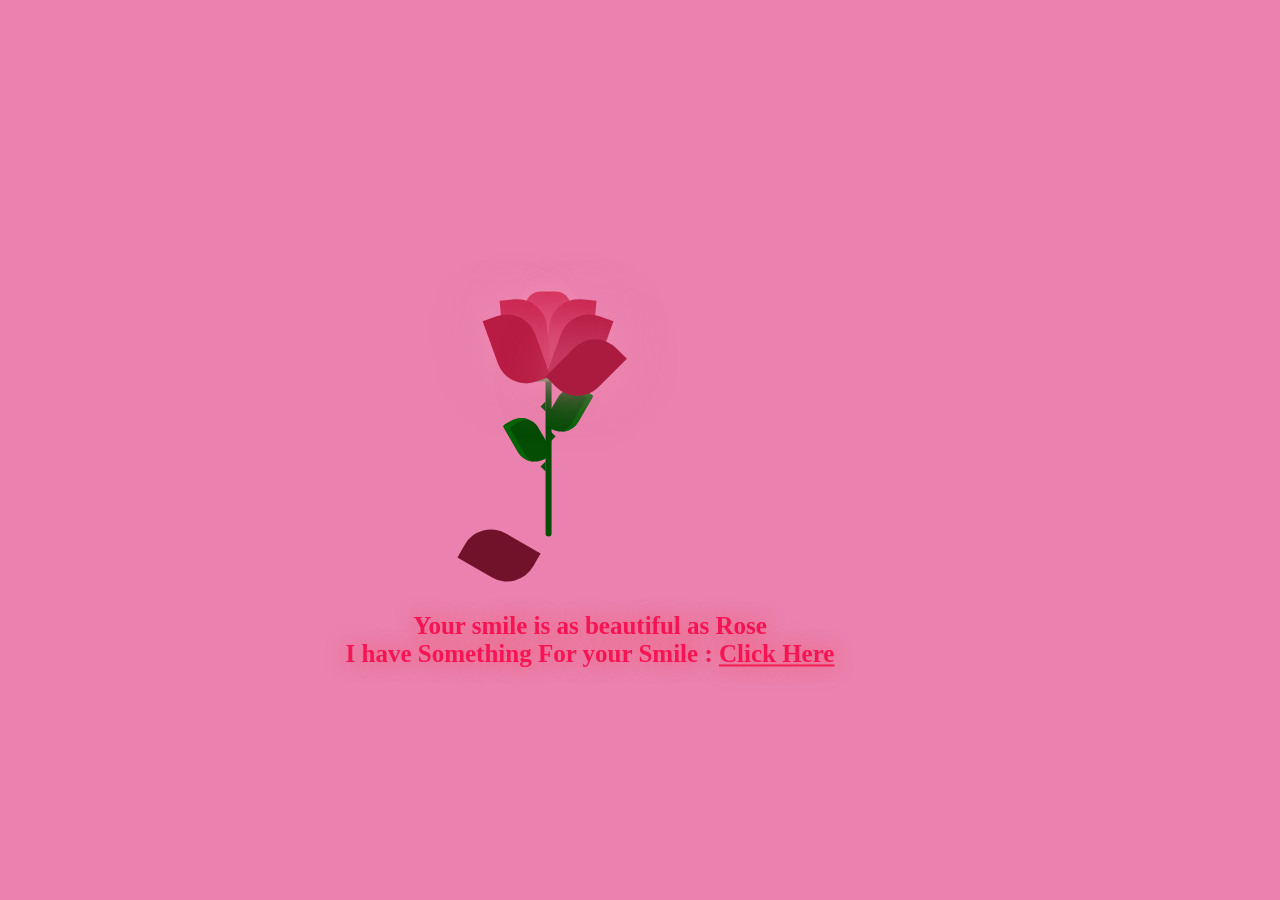
==== index.html @ bc7bc5de "Add files via upload" ====
<!DOCTYPE html>
<html lang="en">
  <head>
    <meta charset="UTF-8" />
    <meta name="viewport" content="width=device-width, initial-scale=1.0" />
    <title>FOR YOU</title>
    <link rel="stylesheet" href="style.css" />
    <link
      href="https://fonts.googleapis.com/css?family=Indie+Flower"
      rel="stylesheet"
      type="text/css"
    />
  </head>
  <body>
    <div class="container">
      <div class="glass">
        <div class="shine"></div>
      </div>
      <div class="thorns">
        <div></div>
        <div></div>
        <div></div>
        <div></div>
      </div>
      <div class="leaves">
        <div></div>
        <div></div>
        <div></div>
        <div></div>
      </div>
      <div class="petals">
        <div></div>
        <div></div>
        <div></div>
        <div></div>
        <div></div>
        <div></div>
        <div></div>
      </div>
      <div class="text">
        <h2></h2> Your smile is as beautiful as Rose <br /> 
       I have Something For your Smile : <a href="new.html">Click Here</a></h2>
      </div>
    </div>
  </body>
</html>
---- style.css ----
@import url("https://fonts.googleapis.com/css2?family=Great+Vibes&display=swap");
body {
  height: 100%;
  width: 100%;
  background: #ea81ae;
  overflow: hidden;
  text-align: center;
  justify-content: center;
}

.container {
  position: absolute;
  left: 50%;
  top: 50%;
  transform: translate(-50%, -50%);
}

.glass {
  height: 350px;
  width: 200px;
}

.petals > div {
  position: absolute;
  background: #d52d58;
  width: 45px;
  height: 80px;
  top: 55px;
  transition: all 0.5s ease-out;
}
.petals > div:nth-child(1) {
  border-radius: 15px;
  box-shadow: 0px 0px 30px #f594b8;
  left: 80px;
  top: 60px;
  background: #d52d58;
}
.petals > div:nth-child(2),
.petals > div:nth-child(4),
.petals > div:nth-child(6) {
  background: #b81b43;
  left: 60px;
  border-radius: 0px 30px 0px 30px;
  transform-origin: bottom right;
}
.petals > div:nth-child(3),
.petals > div:nth-child(5),
.petals > div:nth-child(7) {
  background: #b81b43;
  left: 100px;
  border-radius: 30px 0px 30px 0px;
  transform-origin: bottom left;
}
.petals > div:nth-child(2) {
  z-index: 5;
  background: #ab1a3f;
  top: 75px;
  height: 70px;
  box-shadow: 0px 0px 50px rgba(245, 148, 184, 0.5);
  animation: bloom2 3s ease-in-out;
  animation-fill-mode: forwards;
}
.petals > div:nth-child(3) {
  z-index: 4;
  background: #ab1a3f;
  top: 75px;
  height: 70px;
  box-shadow: 0px 0px 50px rgba(245, 148, 184, 0.5);
  animation: bloom3 3s ease-in-out, glowing 2.5s ease-in-out infinite;
  animation-fill-mode: forwards;
}
.petals > div:nth-child(4) {
  z-index: 3;
  background: #b81b43;
  top: 70px;
  height: 75px;
  box-shadow: 0px 0px 50px rgba(245, 148, 184, 0.5);
  animation: bloom4 3s ease-in-out, glowing 2.5s ease-in-out infinite;
  animation-fill-mode: forwards;
}
.petals > div:nth-child(5) {
  z-index: 2;
  background: #b81b43;
  top: 70px;
  height: 75px;
  box-shadow: 0px 0px 50px rgba(245, 148, 184, 0.5);
  animation: bloom5 3s ease-in-out, glowing 2.5s ease-in-out infinite;
  animation-fill-mode: forwards;
}
.petals > div:nth-child(6) {
  z-index: 1;
  background: #c9204b;
  top: 65px;
  height: 70px;
  box-shadow: 0px 0px 50px rgba(245, 148, 184, 0.3);
  animation: bloom6 3s ease-in-out, glowing 2.5s ease-in-out infinite;
  animation-fill-mode: forwards;
}
.petals > div:nth-child(7) {
  z-index: 0;
  background: #c9204b;
  top: 65px;
  height: 70px;
  box-shadow: 0px 0px 50px rgba(245, 148, 184, 0.3);
  animation: bloom7 3s ease-in-out, glowing 2.5s ease-in-out infinite;
  animation-fill-mode: forwards;
}

.deadPetals > div {
  position: absolute;
  background: #d52d58;
  width: 20px;
  height: 15px;
  top: 120px;
  border-radius: 0px 30px 0px 30px;
  box-shadow: 0px 0px 30px rgba(245, 148, 184, 0.5);
  transition: all 0.5s ease-out;
}
.deadPetals > div:nth-child(1) {
  left: 80px;
  transform: rotate(-30deg);
  animation: falling 10s 4s ease-in-out infinite;
}
.deadPetals > div:nth-child(2) {
  left: 101px;
  transform: rotate(-30deg);
  animation: falling 20s 8s ease-in-out infinite;
}
.deadPetals > div:nth-child(3) {
  left: 79px;
  transform: rotate(-30deg);
  animation: falling 20s 12s ease-in-out infinite;
}
.deadPetals > div:nth-child(4) {
  left: 92px;
  transform: rotate(-30deg);
  animation: falling 20s 16s ease-in-out infinite;
}

.leaves > div:nth-last-child(1) {
  position: absolute;
  width: 55px;
  height: 30px;
  background: #338f37;
  top: 120px;
  left: 75px;
  border-radius: 100px;
}
.leaves > div:nth-child(1) {
  position: absolute;
  width: 6px;
  height: 210px;
  background: #054c05;
  top: 95px;
  left: 100px;
  border-radius: 0 0 100px 100px;
}
.leaves > div:nth-child(2) {
  position: absolute;
  width: 30px;
  height: 50px;
  top: 53px;
  border-radius: 5px 40px 20px 40px;
  background: #054c05;
  transform-origin: bottom;
  transform: rotate(-30deg);
  top: 180px;
  left: 80px;
  box-shadow: inset 5px 5px #066406;
}
.leaves > div:nth-child(3) {
  position: absolute;
  width: 30px;
  height: 50px;
  top: 53px;
  border-radius: 40px 5px 40px 20px;
  background: #054c05;
  transform-origin: bottom;
  transform: rotate(30deg);
  top: 150px;
  left: 95px;
  box-shadow: inset -5px 5px #066406;
}

.thorns > div {
  position: absolute;
  width: 0;
  height: 0;
  top: 140px;
}
.thorns > div:nth-child(odd) {
  border-top: 5px solid transparent;
  border-bottom: 5px solid transparent;
  border-left: 5px solid #054c05;
  left: 105px;
}
.thorns > div:nth-child(even) {
  border-top: 5px solid transparent;
  border-bottom: 5px solid transparent;
  border-right: 5px solid #054c05;
  left: 95px;
}
.thorns > div:nth-child(1) {
  top: 200px;
}
.thorns > div:nth-child(2) {
  top: 170px;
}
.thorns > div:nth-child(4) {
  top: 230px;
}

@keyframes bloom2 {
  50% {
    transform: rotate(-90deg);
    top: 200px;
    left: 100px;
  }
  100% {
    transform: rotate(-60deg);
    top: 252px;
    left: 50px;
    background: #71122a;
    box-shadow: 0px 0px 0px rgba(245, 148, 184, 0);
  }
}
@keyframes bloom3 {
  100% {
    transform: rotate(45deg);
  }
}
@keyframes bloom4 {
  100% {
    transform: rotate(-20deg);
  }
}
@keyframes bloom5 {
  100% {
    transform: rotate(20deg);
  }
}
@keyframes bloom6 {
  100% {
    transform: rotate(-5deg);
  }
}
@keyframes bloom7 {
  100% {
    transform: rotate(5deg);
  }
}
@keyframes glowing {
  50% {
    background: #d7365f;
    box-shadow: 0px 0px 60px #f594b8;
  }
}
@keyframes falling {
  20% {
    top: 335px;
    background: #9d193b;
    box-shadow: 0px 0px 0px rgba(245, 148, 184, 0);
  }
  100% {
    top: 335px;
    opacity: 0;
  }
}
.text {
  font-family: cursive;
  font-weight: 800;
  font-size: 25px;
  text-align: center;
  justify-content: center;
  color: rgb(245, 20, 84);
  text-shadow: 0 0 20px rgb(241, 94, 106);
  margin-left: -100px;
}
.text a {
  color: rgb(245, 20, 84);
}
.text a:hover {
  color: white;
  text-shadow: 0 0 20px rgb(235, 25, 42);
}
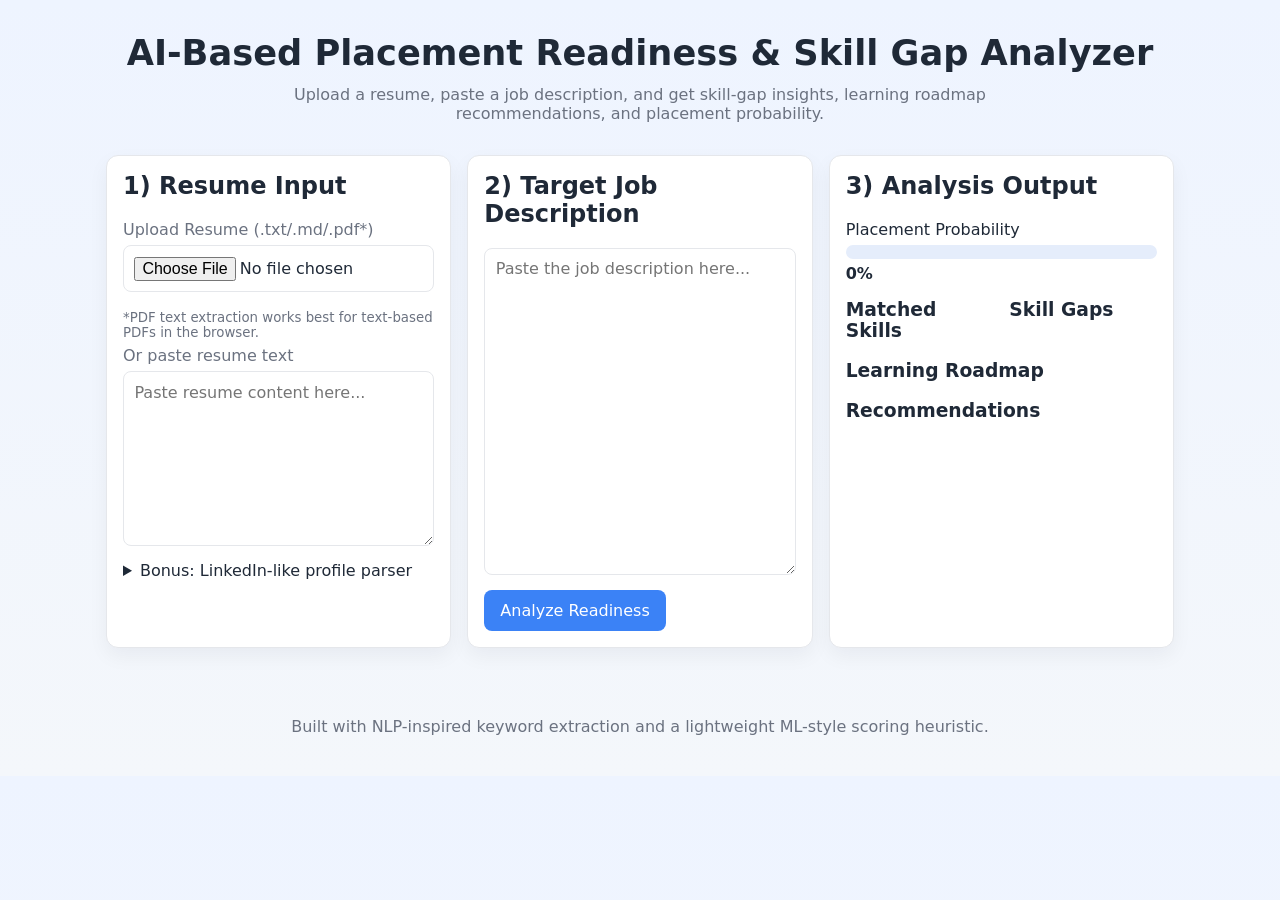
==== commit cd5157e9: "Build AI placement readiness and skill gap analyzer web app" ====
--- a/index.html
+++ b/index.html
@@ -1,46 +1,97 @@
-<!DOCTYPE html>
-<html lang="en">
-  <head>
-    <meta charset="UTF-8" />
-    <meta name="viewport" content="width=device-width, initial-scale=1.0" />
-    <title>FOR YOU</title>
-    <link rel="stylesheet" href="style.css" />
-    <link
-      href="https://fonts.googleapis.com/css?family=Indie+Flower"
-      rel="stylesheet"
-      type="text/css"
-    />
-  </head>
-  <body>
-    <div class="container">
-      <div class="glass">
-        <div class="shine"></div>
-      </div>
-      <div class="thorns">
-        <div></div>
-        <div></div>
-        <div></div>
-        <div></div>
-      </div>
-      <div class="leaves">
-        <div></div>
-        <div></div>
-        <div></div>
-        <div></div>
-      </div>
-      <div class="petals">
-        <div></div>
-        <div></div>
-        <div></div>
-        <div></div>
-        <div></div>
-        <div></div>
-        <div></div>
-      </div>
-      <div class="text">
-        <h2></h2> Your smile is as beautiful as Rose <br /> 
-       I have Something For your Smile : <a href="new.html">Click Here</a></h2>
-      </div>
-    </div>
-  </body>
-</html>
+<!DOCTYPE html>
+<html lang="en">
+  <head>
+    <meta charset="UTF-8" />
+    <meta name="viewport" content="width=device-width, initial-scale=1.0" />
+    <title>AI Placement Readiness & Skill Gap Analyzer</title>
+    <link rel="stylesheet" href="style.css" />
+  </head>
+  <body>
+    <header class="hero">
+      <h1>AI-Based Placement Readiness & Skill Gap Analyzer</h1>
+      <p>
+        Upload a resume, paste a job description, and get skill-gap insights,
+        learning roadmap recommendations, and placement probability.
+      </p>
+    </header>
+
+    <main class="grid">
+      <section class="card">
+        <h2>1) Resume Input</h2>
+        <label for="resumeFile">Upload Resume (.txt/.md/.pdf*)</label>
+        <input id="resumeFile" type="file" accept=".txt,.md,.pdf" />
+        <small
+          >*PDF text extraction works best for text-based PDFs in the
+          browser.</small
+        >
+
+        <label for="resumeText">Or paste resume text</label>
+        <textarea
+          id="resumeText"
+          rows="8"
+          placeholder="Paste resume content here..."
+        ></textarea>
+
+        <details>
+          <summary>Bonus: LinkedIn-like profile parser</summary>
+          <p>
+            Paste exported profile sections (About, Experience, Skills) below
+            to enrich analysis.
+          </p>
+          <textarea
+            id="linkedinText"
+            rows="6"
+            placeholder="Paste LinkedIn-like profile text..."
+          ></textarea>
+        </details>
+      </section>
+
+      <section class="card">
+        <h2>2) Target Job Description</h2>
+        <textarea
+          id="jobDescription"
+          rows="16"
+          placeholder="Paste the job description here..."
+        ></textarea>
+        <button id="analyzeBtn">Analyze Readiness</button>
+      </section>
+
+      <section class="card results">
+        <h2>3) Analysis Output</h2>
+        <div class="metric">
+          <span>Placement Probability</span>
+          <div class="bar-wrap">
+            <div id="probBar" class="bar"></div>
+          </div>
+          <strong id="probability">0%</strong>
+        </div>
+
+        <div class="two-col">
+          <div>
+            <h3>Matched Skills</h3>
+            <ul id="matchedSkills"></ul>
+          </div>
+          <div>
+            <h3>Skill Gaps</h3>
+            <ul id="skillGaps"></ul>
+          </div>
+        </div>
+
+        <h3>Learning Roadmap</h3>
+        <ol id="roadmap"></ol>
+
+        <h3>Recommendations</h3>
+        <ul id="recommendations"></ul>
+      </section>
+    </main>
+
+    <footer>
+      <p>
+        Built with NLP-inspired keyword extraction and a lightweight ML-style
+        scoring heuristic.
+      </p>
+    </footer>
+
+    <script src="app.js"></script>
+  </body>
+</html>
--- a/style.css
+++ b/style.css
@@ -1,285 +1,143 @@
-@import url("https://fonts.googleapis.com/css2?family=Great+Vibes&display=swap");
-body {
-  height: 100%;
-  width: 100%;
-  background: #ea81ae;
-  overflow: hidden;
-  text-align: center;
-  justify-content: center;
-}
-
-.container {
-  position: absolute;
-  left: 50%;
-  top: 50%;
-  transform: translate(-50%, -50%);
-}
-
-.glass {
-  height: 350px;
-  width: 200px;
-}
-
-.petals > div {
-  position: absolute;
-  background: #d52d58;
-  width: 45px;
-  height: 80px;
-  top: 55px;
-  transition: all 0.5s ease-out;
-}
-.petals > div:nth-child(1) {
-  border-radius: 15px;
-  box-shadow: 0px 0px 30px #f594b8;
-  left: 80px;
-  top: 60px;
-  background: #d52d58;
-}
-.petals > div:nth-child(2),
-.petals > div:nth-child(4),
-.petals > div:nth-child(6) {
-  background: #b81b43;
-  left: 60px;
-  border-radius: 0px 30px 0px 30px;
-  transform-origin: bottom right;
-}
-.petals > div:nth-child(3),
-.petals > div:nth-child(5),
-.petals > div:nth-child(7) {
-  background: #b81b43;
-  left: 100px;
-  border-radius: 30px 0px 30px 0px;
-  transform-origin: bottom left;
-}
-.petals > div:nth-child(2) {
-  z-index: 5;
-  background: #ab1a3f;
-  top: 75px;
-  height: 70px;
-  box-shadow: 0px 0px 50px rgba(245, 148, 184, 0.5);
-  animation: bloom2 3s ease-in-out;
-  animation-fill-mode: forwards;
-}
-.petals > div:nth-child(3) {
-  z-index: 4;
-  background: #ab1a3f;
-  top: 75px;
-  height: 70px;
-  box-shadow: 0px 0px 50px rgba(245, 148, 184, 0.5);
-  animation: bloom3 3s ease-in-out, glowing 2.5s ease-in-out infinite;
-  animation-fill-mode: forwards;
-}
-.petals > div:nth-child(4) {
-  z-index: 3;
-  background: #b81b43;
-  top: 70px;
-  height: 75px;
-  box-shadow: 0px 0px 50px rgba(245, 148, 184, 0.5);
-  animation: bloom4 3s ease-in-out, glowing 2.5s ease-in-out infinite;
-  animation-fill-mode: forwards;
-}
-.petals > div:nth-child(5) {
-  z-index: 2;
-  background: #b81b43;
-  top: 70px;
-  height: 75px;
-  box-shadow: 0px 0px 50px rgba(245, 148, 184, 0.5);
-  animation: bloom5 3s ease-in-out, glowing 2.5s ease-in-out infinite;
-  animation-fill-mode: forwards;
-}
-.petals > div:nth-child(6) {
-  z-index: 1;
-  background: #c9204b;
-  top: 65px;
-  height: 70px;
-  box-shadow: 0px 0px 50px rgba(245, 148, 184, 0.3);
-  animation: bloom6 3s ease-in-out, glowing 2.5s ease-in-out infinite;
-  animation-fill-mode: forwards;
-}
-.petals > div:nth-child(7) {
-  z-index: 0;
-  background: #c9204b;
-  top: 65px;
-  height: 70px;
-  box-shadow: 0px 0px 50px rgba(245, 148, 184, 0.3);
-  animation: bloom7 3s ease-in-out, glowing 2.5s ease-in-out infinite;
-  animation-fill-mode: forwards;
-}
-
-.deadPetals > div {
-  position: absolute;
-  background: #d52d58;
-  width: 20px;
-  height: 15px;
-  top: 120px;
-  border-radius: 0px 30px 0px 30px;
-  box-shadow: 0px 0px 30px rgba(245, 148, 184, 0.5);
-  transition: all 0.5s ease-out;
-}
-.deadPetals > div:nth-child(1) {
-  left: 80px;
-  transform: rotate(-30deg);
-  animation: falling 10s 4s ease-in-out infinite;
-}
-.deadPetals > div:nth-child(2) {
-  left: 101px;
-  transform: rotate(-30deg);
-  animation: falling 20s 8s ease-in-out infinite;
-}
-.deadPetals > div:nth-child(3) {
-  left: 79px;
-  transform: rotate(-30deg);
-  animation: falling 20s 12s ease-in-out infinite;
-}
-.deadPetals > div:nth-child(4) {
-  left: 92px;
-  transform: rotate(-30deg);
-  animation: falling 20s 16s ease-in-out infinite;
-}
-
-.leaves > div:nth-last-child(1) {
-  position: absolute;
-  width: 55px;
-  height: 30px;
-  background: #338f37;
-  top: 120px;
-  left: 75px;
-  border-radius: 100px;
-}
-.leaves > div:nth-child(1) {
-  position: absolute;
-  width: 6px;
-  height: 210px;
-  background: #054c05;
-  top: 95px;
-  left: 100px;
-  border-radius: 0 0 100px 100px;
-}
-.leaves > div:nth-child(2) {
-  position: absolute;
-  width: 30px;
-  height: 50px;
-  top: 53px;
-  border-radius: 5px 40px 20px 40px;
-  background: #054c05;
-  transform-origin: bottom;
-  transform: rotate(-30deg);
-  top: 180px;
-  left: 80px;
-  box-shadow: inset 5px 5px #066406;
-}
-.leaves > div:nth-child(3) {
-  position: absolute;
-  width: 30px;
-  height: 50px;
-  top: 53px;
-  border-radius: 40px 5px 40px 20px;
-  background: #054c05;
-  transform-origin: bottom;
-  transform: rotate(30deg);
-  top: 150px;
-  left: 95px;
-  box-shadow: inset -5px 5px #066406;
-}
-
-.thorns > div {
-  position: absolute;
-  width: 0;
-  height: 0;
-  top: 140px;
-}
-.thorns > div:nth-child(odd) {
-  border-top: 5px solid transparent;
-  border-bottom: 5px solid transparent;
-  border-left: 5px solid #054c05;
-  left: 105px;
-}
-.thorns > div:nth-child(even) {
-  border-top: 5px solid transparent;
-  border-bottom: 5px solid transparent;
-  border-right: 5px solid #054c05;
-  left: 95px;
-}
-.thorns > div:nth-child(1) {
-  top: 200px;
-}
-.thorns > div:nth-child(2) {
-  top: 170px;
-}
-.thorns > div:nth-child(4) {
-  top: 230px;
-}
-
-@keyframes bloom2 {
-  50% {
-    transform: rotate(-90deg);
-    top: 200px;
-    left: 100px;
-  }
-  100% {
-    transform: rotate(-60deg);
-    top: 252px;
-    left: 50px;
-    background: #71122a;
-    box-shadow: 0px 0px 0px rgba(245, 148, 184, 0);
-  }
-}
-@keyframes bloom3 {
-  100% {
-    transform: rotate(45deg);
-  }
-}
-@keyframes bloom4 {
-  100% {
-    transform: rotate(-20deg);
-  }
-}
-@keyframes bloom5 {
-  100% {
-    transform: rotate(20deg);
-  }
-}
-@keyframes bloom6 {
-  100% {
-    transform: rotate(-5deg);
-  }
-}
-@keyframes bloom7 {
-  100% {
-    transform: rotate(5deg);
-  }
-}
-@keyframes glowing {
-  50% {
-    background: #d7365f;
-    box-shadow: 0px 0px 60px #f594b8;
-  }
-}
-@keyframes falling {
-  20% {
-    top: 335px;
-    background: #9d193b;
-    box-shadow: 0px 0px 0px rgba(245, 148, 184, 0);
-  }
-  100% {
-    top: 335px;
-    opacity: 0;
-  }
-}
-.text {
-  font-family: cursive;
-  font-weight: 800;
-  font-size: 25px;
-  text-align: center;
-  justify-content: center;
-  color: rgb(245, 20, 84);
-  text-shadow: 0 0 20px rgb(241, 94, 106);
-  margin-left: -100px;
-}
-.text a {
-  color: rgb(245, 20, 84);
-}
-.text a:hover {
-  color: white;
-  text-shadow: 0 0 20px rgb(235, 25, 42);
-}
+:root {
+  color-scheme: light;
+  --bg: #f4f7fb;
+  --card: #ffffff;
+  --text: #1f2937;
+  --muted: #6b7280;
+  --primary: #3b82f6;
+  --primary-dark: #1d4ed8;
+  --ok: #10b981;
+  --warn: #f59e0b;
+  --danger: #ef4444;
+  --border: #e5e7eb;
+}
+
+* {
+  box-sizing: border-box;
+}
+
+body {
+  margin: 0;
+  font-family: Inter, system-ui, -apple-system, Segoe UI, Roboto, sans-serif;
+  color: var(--text);
+  background: linear-gradient(180deg, #eef4ff 0%, var(--bg) 100%);
+}
+
+.hero {
+  text-align: center;
+  padding: 2rem 1rem 1rem;
+}
+
+.hero h1 {
+  margin: 0;
+  font-size: clamp(1.5rem, 3vw, 2.2rem);
+}
+
+.hero p {
+  max-width: 800px;
+  margin: 0.75rem auto 0;
+  color: var(--muted);
+}
+
+.grid {
+  max-width: 1100px;
+  margin: 1rem auto 2.5rem;
+  padding: 0 1rem;
+  display: grid;
+  grid-template-columns: repeat(auto-fit, minmax(300px, 1fr));
+  gap: 1rem;
+}
+
+.card {
+  background: var(--card);
+  border: 1px solid var(--border);
+  border-radius: 12px;
+  padding: 1rem;
+  box-shadow: 0 8px 20px rgba(15, 23, 42, 0.05);
+}
+
+.card h2,
+.card h3 {
+  margin-top: 0;
+}
+
+label,
+small {
+  display: block;
+  margin: 0.4rem 0;
+  color: var(--muted);
+}
+
+textarea,
+input[type="file"] {
+  width: 100%;
+  border: 1px solid var(--border);
+  border-radius: 8px;
+  padding: 0.65rem;
+  font: inherit;
+  margin-bottom: 0.7rem;
+}
+
+textarea:focus,
+input:focus {
+  outline: 2px solid #bfdbfe;
+  border-color: var(--primary);
+}
+
+button {
+  background: var(--primary);
+  border: none;
+  color: #fff;
+  font: inherit;
+  border-radius: 8px;
+  padding: 0.7rem 1rem;
+  cursor: pointer;
+  transition: background 0.2s;
+}
+
+button:hover {
+  background: var(--primary-dark);
+}
+
+.metric {
+  margin-bottom: 1rem;
+}
+
+.bar-wrap {
+  width: 100%;
+  background: #e5edfb;
+  border-radius: 999px;
+  overflow: hidden;
+  height: 14px;
+  margin: 0.35rem 0;
+}
+
+.bar {
+  height: 14px;
+  width: 0%;
+  background: var(--danger);
+  transition: width 0.4s ease;
+}
+
+.two-col {
+  display: grid;
+  grid-template-columns: 1fr 1fr;
+  gap: 1rem;
+}
+
+ul,
+ol {
+  padding-left: 1.25rem;
+}
+
+footer {
+  text-align: center;
+  color: var(--muted);
+  padding: 0.8rem 1rem 1.5rem;
+}
+
+@media (max-width: 720px) {
+  .two-col {
+    grid-template-columns: 1fr;
+  }
+}
